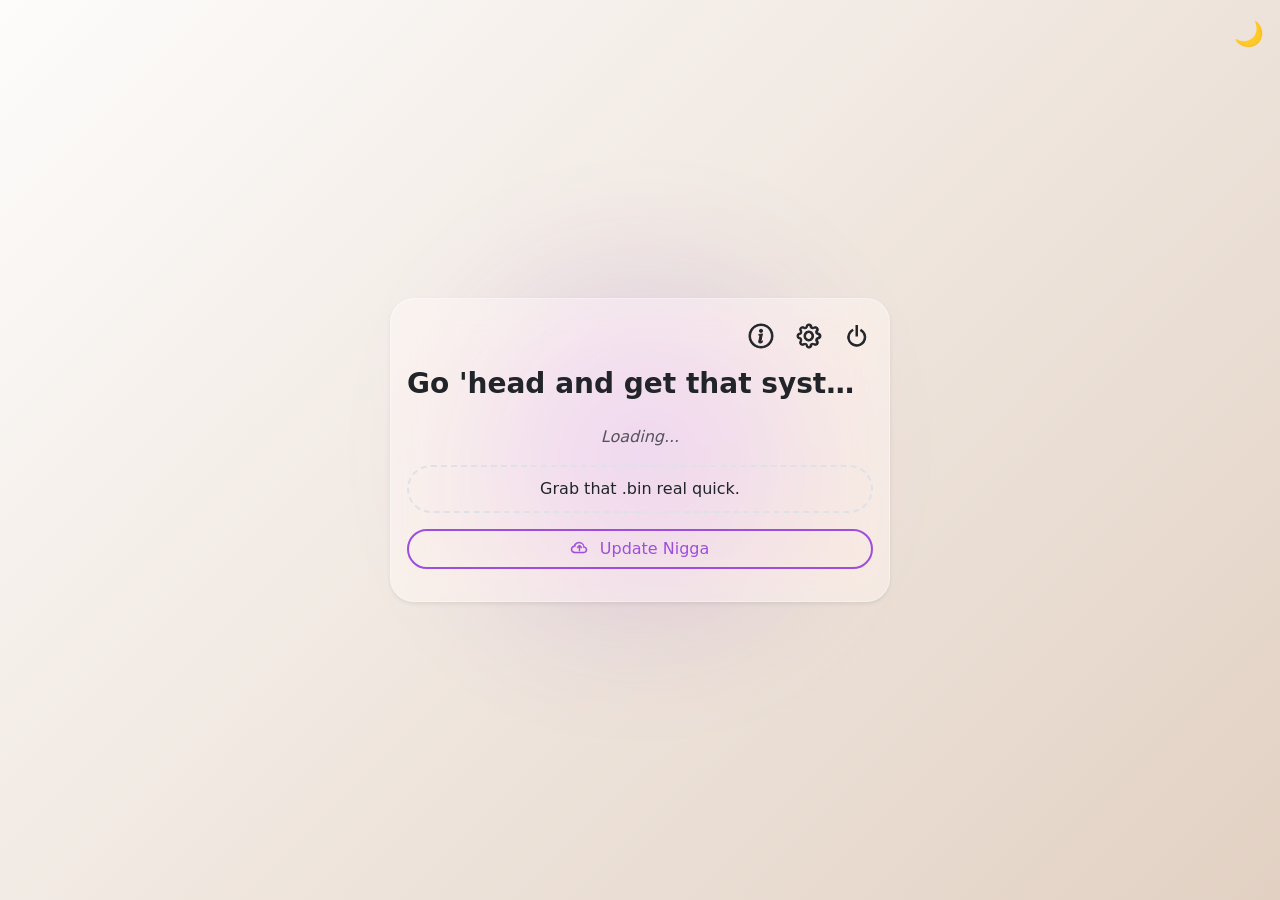
==== data/index.html @ 41fe7b66 "feat: add settings panel, AP toggle and factory reset to the UI Password fields render as placeholde" ====
<!DOCTYPE html>
<html lang="en" data-bs-theme="light">
  <head>
    <meta charset="UTF-8" />
    <meta name="viewport" content="width=device-width, initial-scale=1.0" />
    <title>Nigga Firmware Updater</title>
    <link href="https://cdn.jsdelivr.net/npm/bootstrap@5.3.8/dist/css/bootstrap.min.css" rel="stylesheet" integrity="sha384-sRIl4kxILFvY47J16cr9ZwB07vP4J8+LH7qKQnuqkuIAvNWLzeN8tE5YBujZqJLB" crossorigin="anonymous">
    <link rel="stylesheet" href="https://cdn.jsdelivr.net/npm/bootstrap-icons@1.11.3/font/bootstrap-icons.min.css">
    <link rel="stylesheet" href="styles.css" />
  </head>
  <body class="d-flex align-items-center justify-content-center min-vh-100">
    <!-- Background Decoration -->
    <div class="bg-blob"></div>

    <!-- Theme Toggle -->
    <div class="theme-toggle position-fixed top-0 end-0 p-3" id="theme-toggle" onclick="toggleTheme()">🌙</div>

    <div class="container">
        <div class="card shadow-sm updater-card">
            <div class="card-body text-center">
                
                <!-- Top Buttons (Reboot & Info) -->
                <div class="d-flex justify-content-end gap-3 mb-2">
                    <button class="btn btn-icon-only" id="btn-info" onclick="fetchESPInfo()" data-bs-toggle="tooltip" data-bs-placement="top" data-bs-title="Fetch Nigga's Info">
                        <i class="bi bi-info-circle"></i>
                    </button>
                    <button class="btn btn-icon-only" id="btn-settings" onclick="fetchConfig()"
                            data-bs-toggle="tooltip" data-bs-placement="top" data-bs-title="Settings">
                        <i class="bi bi-gear"></i>
                    </button>
                    <button id="reboot-btn" class="btn btn-icon-only" onclick="rebootDevice()" data-bs-toggle="tooltip" data-bs-placement="top" data-bs-title="Reboot Nigga">
                        <i class="bi bi-power"></i>
                    </button>
                </div>

                <h2 class="card-title mb-4 fw-bold">Go 'head and get that system right</h2>

                <div id="version-status" class="text-muted fst-italic mb-3">Loading...</div>

                <div class="file-upload mb-3">
                    <label for="file-input" class="custom-file-upload" id="file-label">
                        Grab that .bin real quick.
                    </label>
                    <input
                        id="file-input"
                        type="file"
                        accept=".bin"
                        onchange="updateFileName()"
                    />
                </div>

                <div class="d-grid gap-2">
                    <button id="upload-btn" class="btn btn-update-custom rounded-pill" sty onclick="uploadFirmware()">
                        <i class="bi bi-cloud-arrow-up me-2"></i> <span id="upload_btn_text">Update Nigga</span>
                    </button>
                </div>

                <div id="progress-container" class="progress mt-3 rounded-pill" style="display: none; height: 25px;">
                    <div id="progress-bar" class="progress-bar bg-success" role="progressbar" style="width: 0%;" aria-valuenow="0" aria-valuemin="0" aria-valuemax="100">0%</div>
                </div>
                <div id="status" class="mt-3 text-muted"></div>

                <!-- Info Container (Hidden by default) -->
                <div id="info-container" class="mt-4" style="display: none;">
                    <hr>
                    <div class="d-flex justify-content-between align-items-center mb-2">
                        <h5 class="mb-0">System Info</h5>
                        <button class="btn btn-icon-only" onclick="hideESPInfo()" data-bs-toggle="tooltip" data-bs-placement="top" data-bs-title="Hide Info">
                            <i class="bi bi-eye-slash"></i>
                        </button>
                    </div>
                    <div class="table-responsive mt-3">
                        <table id="esp-info-table" class="table table-striped table-bordered table-hover text-start"></table>
                    </div>
                </div>

                <!-- Settings Container (Hidden by default) -->
                <div id="settings-container" class="mt-4" style="display:none;">
                  <hr>
                  <div class="d-flex justify-content-between align-items-center mb-3">
                    <h5 class="mb-0">Settings</h5>
                    <button class="btn btn-icon-only" onclick="hideSettings()"><i class="bi bi-x-lg"></i></button>
                  </div>
                  <div id="cred-warning" class="alert alert-warning py-2" style="display:none;">
                    Still using the default <code>admin</code>/<code>admin</code> login. Change it below.
                  </div>
                  <form id="settings-form" class="text-start" onsubmit="saveConfig(event)">
                    <label class="form-label">WiFi SSID</label>
                    <input class="form-control mb-2" id="cfg-wifi-ssid" required>
                    <label class="form-label">WiFi Password <small class="text-muted">(blank = unchanged)</small></label>
                    <input class="form-control mb-2" id="cfg-wifi-psk" type="password" placeholder="">
                    <label class="form-label">MQTT Host</label>
                    <input class="form-control mb-2" id="cfg-mqtt-host">
                    <label class="form-label">MQTT Port</label>
                    <input class="form-control mb-2" id="cfg-mqtt-port" type="number" min="1" max="65535">
                    <label class="form-label">MQTT User</label>
                    <input class="form-control mb-2" id="cfg-mqtt-user">
                    <label class="form-label">MQTT Password <small class="text-muted">(blank = unchanged)</small></label>
                    <input class="form-control mb-2" id="cfg-mqtt-pass" type="password">
                    <label class="form-label">Device ID</label>
                    <input class="form-control mb-2" id="cfg-device-id">
                    <label class="form-label">mDNS Hostname</label>
                    <input class="form-control mb-2" id="cfg-mdns-host">
                    <label class="form-label">Updater Username</label>
                    <input class="form-control mb-2" id="cfg-upd-user">
                    <label class="form-label">Updater Password <small class="text-muted">(blank = unchanged)</small></label>
                    <input class="form-control mb-3" id="cfg-upd-pass" type="password">

                    <div class="form-check form-switch mb-3">
                      <input class="form-check-input" type="checkbox" id="cfg-ap-forced" onchange="toggleApMode(this.checked)">
                      <label class="form-check-label" for="cfg-ap-forced">Force AP mode</label>
                    </div>

                    <div class="d-grid gap-2">
                      <button type="submit" class="btn btn-update-custom rounded-pill">Save &amp; Reboot</button>
                      <button type="button" class="btn btn-outline-danger rounded-pill" onclick="factoryReset()">Factory Reset</button>
                    </div>
                  </form>
                </div>
            </div>
        </div>
    </div>

    <script src="https://cdn.jsdelivr.net/npm/bootstrap@5.3.8/dist/js/bootstrap.bundle.min.js" integrity="sha384-FKyoEForCGlyvwx9Hj09JcYn3nv7wiPVlz7YYwJrWVcXK/BmnVDxM+D2scQbITxI" crossorigin="anonymous"></script>
    <script src="index.js"></script>
  </body>
</html>
---- data/styles.css ----
/* Custom styles not covered by Bootstrap */
:root {
    --btn-custom-color: #9d4edd; /* Light mode color */
    --upload-area-hover: var(--bs-primary); /* Default light mode hover */
    --btn-icon-color: #212529; /* Light mode icon color */
    --btn-icon-hover: #000;
    --glass-bg: rgba(255, 255, 255, 0.4);
    --glass-border: rgba(255, 255, 255, 0.3);
}

[data-bs-theme="dark"] {
    --btn-custom-color: #c77dff; /* Dark mode color */
    --upload-area-hover: #abc4ff; /* Dark mode hover color */
    --btn-icon-color: #f8f9fa; /* Dark mode icon color */
    --btn-icon-hover: #fff;
    --glass-bg: rgba(30, 30, 30, 0.4);
    --glass-border: rgba(255, 255, 255, 0.1);
}

body {
    background: linear-gradient(135deg, #fdfcfb 0%, #e2d1c3 100%);
    background-attachment: fixed;
}

[data-bs-theme="dark"] body {
    background: linear-gradient(135deg, #0f0c29 0%, #302b63 50%, #24243e 100%);
}

.theme-toggle {
    cursor: pointer;
    z-index: 1050; /* Ensure it's above other content */
    user-select: none;
    font-size: 1.5em;
}

.updater-card {
    max-width: 500px;
    margin: 0 auto; /* Center it */
    background: var(--glass-bg) !important;
    backdrop-filter: blur(20px) saturate(180%);
    -webkit-backdrop-filter: blur(20px) saturate(180%);
    border: 1px solid var(--glass-border) !important;
    border-radius: 1.5rem !important;
}

.card-title {
    font-size: 1.75rem; /* Fixed font size */
    white-space: nowrap;
    overflow: hidden;
    text-overflow: ellipsis;
}

/* Old style file upload */
.file-upload {
    position: relative;
    display: inline-block;
    width: 100%;
    margin-bottom: 1rem;
}

input[type="file"] {
    display: none;
}

.custom-file-upload {
    border: 2px dashed var(--bs-border-color);
    display: inline-block;
    padding: 10px 25px;
    cursor: pointer;
    width: 100%;
    box-sizing: border-box;
    border-radius: 50rem;
    color: var(--bs-body-color);
    transition: all 0.3s;
}

.custom-file-upload:hover {
    border-color: var(--upload-area-hover);
    color: var(--upload-area-hover);
}

/* Increase icon thickness */
.bi::before {
    -webkit-text-stroke: 0.5px currentColor;
}

.progress-bar {
    height: 100%;
    font-size: 1.1rem;
    font-weight: bold;
}

#esp-info-table td, #esp-info-table th {
    padding-left: 1.5rem;
    padding-right: 1.5rem;
}

.btn-update-custom {
    color: var(--btn-custom-color);
    border-color: var(--btn-custom-color);
    border: 2px solid;
}

.btn-update-custom:hover {
    background-color: var(--btn-custom-color);
    border-color: var(--btn-custom-color);
    color: #fff; /* White text on hover for better contrast */
}

.btn-icon-only {
    background: transparent !important;
    border: none !important;
    color: var(--btn-icon-color) !important;
    font-size: 1.5rem;
    padding: 0.25rem;
    transition: transform 0.2s, color 0.2s;
}

.btn-icon-only:hover {
    color: var(--btn-icon-hover) !important;
    transform: scale(1.1);
}

.btn-icon-only .bi::before {
    -webkit-text-stroke: 1px currentColor; /* Extra thickness for these icons */
}

/* Background blob for better glass effect */
.bg-blob {
    position: fixed;
    width: 300px;
    height: 300px;
    background: #7b2cbf;
    filter: blur(80px);
    border-radius: 50%;
    z-index: -1;
    opacity: 0.2;
    animation: move 20s infinite alternate;
}

@keyframes move {
    from { transform: translate(-10%, -10%); }
    to { transform: translate(110%, 110%); }
}
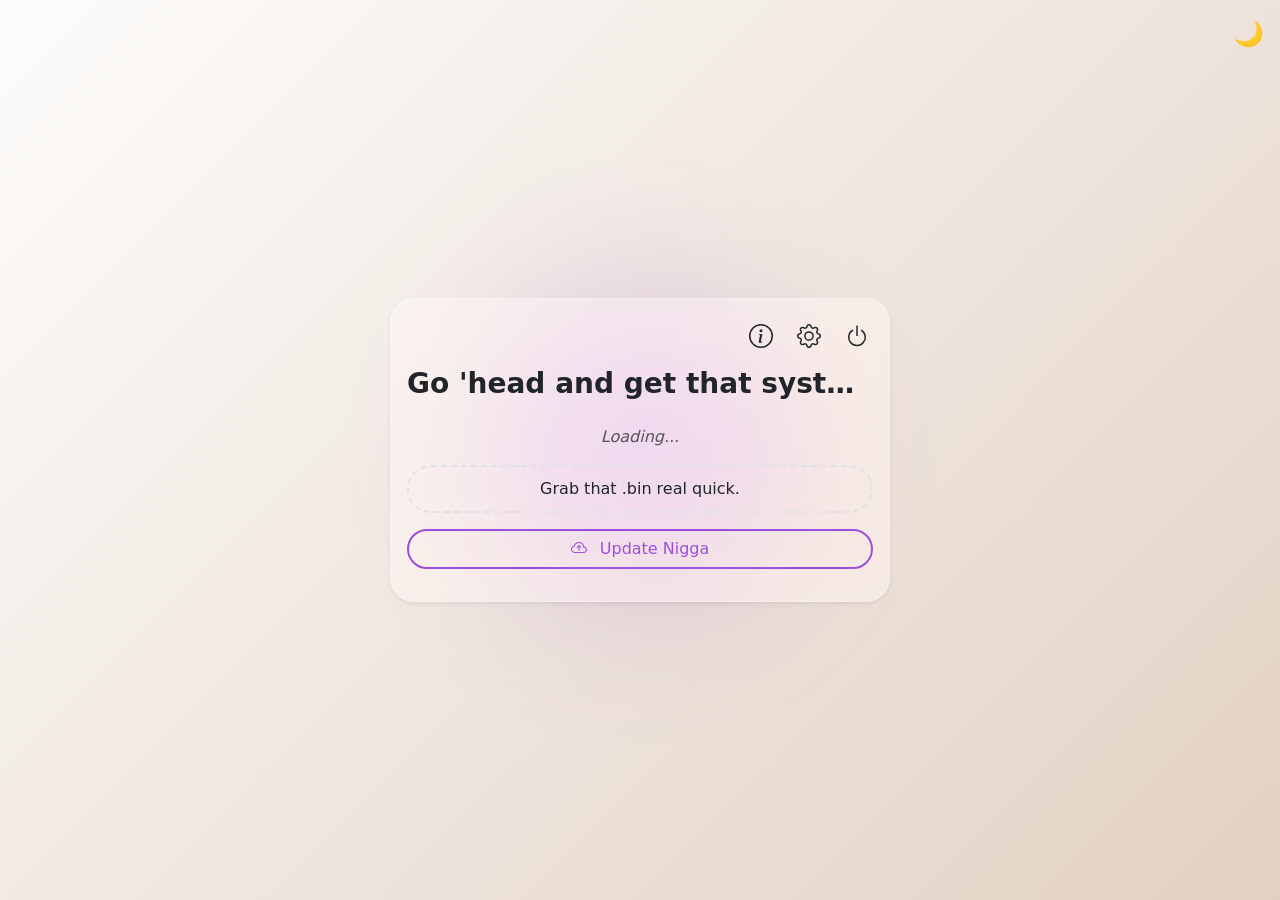
==== commit b56191ff: "fix: make the web UI usable without internet access The UI loaded Bootstrap CSS, the Bootstrap Icons" ====
--- a/data/index.html
+++ b/data/index.html
@@ -5,7 +5,6 @@
     <meta name="viewport" content="width=device-width, initial-scale=1.0" />
     <title>Nigga Firmware Updater</title>
     <link href="https://cdn.jsdelivr.net/npm/bootstrap@5.3.8/dist/css/bootstrap.min.css" rel="stylesheet" integrity="sha384-sRIl4kxILFvY47J16cr9ZwB07vP4J8+LH7qKQnuqkuIAvNWLzeN8tE5YBujZqJLB" crossorigin="anonymous">
-    <link rel="stylesheet" href="https://cdn.jsdelivr.net/npm/bootstrap-icons@1.11.3/font/bootstrap-icons.min.css">
     <link rel="stylesheet" href="styles.css" />
   </head>
   <body class="d-flex align-items-center justify-content-center min-vh-100">
@@ -22,14 +21,14 @@
                 <!-- Top Buttons (Reboot & Info) -->
                 <div class="d-flex justify-content-end gap-3 mb-2">
                     <button class="btn btn-icon-only" id="btn-info" onclick="fetchESPInfo()" data-bs-toggle="tooltip" data-bs-placement="top" data-bs-title="Fetch Nigga's Info">
-                        <i class="bi bi-info-circle"></i>
+                        <svg class="ico" viewBox="0 0 16 16" fill="currentColor" aria-hidden="true"><path d="M8 15A7 7 0 1 1 8 1a7 7 0 0 1 0 14zm0 1A8 8 0 1 0 8 0a8 8 0 0 0 0 16z"/><path d="m8.93 6.588-2.29.287-.082.38.45.083c.294.07.352.176.288.469l-.738 3.468c-.194.897.105 1.319.808 1.319.545 0 1.178-.252 1.465-.598l.088-.416c-.2.176-.492.246-.686.246-.275 0-.375-.193-.304-.533L8.93 6.588zM9 4.5a1 1 0 1 1-2 0 1 1 0 0 1 2 0z"/></svg>
                     </button>
                     <button class="btn btn-icon-only" id="btn-settings" onclick="fetchConfig()"
                             data-bs-toggle="tooltip" data-bs-placement="top" data-bs-title="Settings">
-                        <i class="bi bi-gear"></i>
+                        <svg class="ico" viewBox="0 0 16 16" fill="currentColor" aria-hidden="true"><path d="M8 4.754a3.246 3.246 0 1 0 0 6.492 3.246 3.246 0 0 0 0-6.492zM5.754 8a2.246 2.246 0 1 1 4.492 0 2.246 2.246 0 0 1-4.492 0z"/><path d="M9.796 1.343c-.527-1.79-3.065-1.79-3.592 0l-.094.319a.873.873 0 0 1-1.255.52l-.292-.16c-1.64-.892-3.433.902-2.54 2.541l.159.292a.873.873 0 0 1-.52 1.255l-.319.094c-1.79.527-1.79 3.065 0 3.592l.319.094a.873.873 0 0 1 .52 1.255l-.16.292c-.892 1.64.901 3.434 2.541 2.54l.292-.159a.873.873 0 0 1 1.255.52l.094.319c.527 1.79 3.065 1.79 3.592 0l.094-.319a.873.873 0 0 1 1.255-.52l.292.16c1.64.893 3.434-.902 2.54-2.541l-.159-.292a.873.873 0 0 1 .52-1.255l.319-.094c1.79-.527 1.79-3.065 0-3.592l-.319-.094a.873.873 0 0 1-.52-1.255l.16-.292c.893-1.64-.902-3.433-2.541-2.54l-.292.159a.873.873 0 0 1-1.255-.52l-.094-.319zm-2.633.283c.246-.835 1.428-.835 1.674 0l.094.319a1.873 1.873 0 0 0 2.693 1.115l.291-.16c.764-.415 1.6.42 1.184 1.185l-.159.292a1.873 1.873 0 0 0 1.116 2.692l.318.094c.835.246.835 1.428 0 1.674l-.319.094a1.873 1.873 0 0 0-1.115 2.693l.16.291c.415.764-.42 1.6-1.185 1.184l-.291-.159a1.873 1.873 0 0 0-2.693 1.116l-.094.318c-.246.835-1.428.835-1.674 0l-.094-.319a1.873 1.873 0 0 0-2.692-1.115l-.292.16c-.764.415-1.6-.42-1.184-1.185l.159-.291A1.873 1.873 0 0 0 1.945 8.93l-.319-.094c-.835-.246-.835-1.428 0-1.674l.319-.094A1.873 1.873 0 0 0 3.06 4.376l-.16-.292c-.415-.764.42-1.6 1.185-1.184l.292.159a1.873 1.873 0 0 0 2.692-1.115l.094-.318z"/></svg>
                     </button>
                     <button id="reboot-btn" class="btn btn-icon-only" onclick="rebootDevice()" data-bs-toggle="tooltip" data-bs-placement="top" data-bs-title="Reboot Nigga">
-                        <i class="bi bi-power"></i>
+                        <svg class="ico" viewBox="0 0 16 16" fill="currentColor" aria-hidden="true"><path d="M7.5 1v7h1V1h-1z"/><path d="M3 8.812a4.999 4.999 0 0 1 2.578-4.375l-.485-.874A6 6 0 1 0 11 3.616l-.501.865A5 5 0 1 1 3 8.812z"/></svg>
                     </button>
                 </div>
 
@@ -51,7 +50,7 @@
 
                 <div class="d-grid gap-2">
                     <button id="upload-btn" class="btn btn-update-custom rounded-pill" sty onclick="uploadFirmware()">
-                        <i class="bi bi-cloud-arrow-up me-2"></i> <span id="upload_btn_text">Update Nigga</span>
+                        <svg class="ico me-2" viewBox="0 0 16 16" fill="currentColor" aria-hidden="true"><path d="M7.646 5.146a.5.5 0 0 1 .708 0l2 2a.5.5 0 0 1-.708.708L8.5 6.707V10.5a.5.5 0 0 1-1 0V6.707L6.354 7.854a.5.5 0 1 1-.708-.708l2-2z"/><path d="M4.406 3.342A5.53 5.53 0 0 1 8 2c2.69 0 4.923 2 5.166 4.579C14.758 6.804 16 8.137 16 9.773 16 11.569 14.502 13 12.687 13H3.781C1.708 13 0 11.366 0 9.318c0-1.763 1.266-3.223 2.942-3.593.143-.863.698-1.723 1.464-2.383zm.653.757c-.757.653-1.153 1.44-1.153 2.056v.448l-.445.049C2.064 6.805 1 7.952 1 9.318 1 10.785 2.23 12 3.781 12h8.906C13.98 12 15 10.988 15 9.773c0-1.216-1.02-2.228-2.313-2.228h-.5v-.5C12.188 4.825 10.328 3 8 3a4.53 4.53 0 0 0-2.941 1.099z"/></svg> <span id="upload_btn_text">Update Nigga</span>
                     </button>
                 </div>
 
@@ -66,7 +65,7 @@
                     <div class="d-flex justify-content-between align-items-center mb-2">
                         <h5 class="mb-0">System Info</h5>
                         <button class="btn btn-icon-only" onclick="hideESPInfo()" data-bs-toggle="tooltip" data-bs-placement="top" data-bs-title="Hide Info">
-                            <i class="bi bi-eye-slash"></i>
+                            <svg class="ico" viewBox="0 0 16 16" fill="currentColor" aria-hidden="true"><path d="M13.359 11.238C15.06 9.72 16 8 16 8s-3-5.5-8-5.5a7.028 7.028 0 0 0-2.79.588l.77.771A5.944 5.944 0 0 1 8 3.5c2.12 0 3.879 1.168 5.168 2.457A13.134 13.134 0 0 1 14.828 8c-.058.087-.122.183-.195.288-.335.48-.83 1.12-1.465 1.755-.165.165-.337.328-.517.486l.708.709z"/><path d="M11.297 9.176a3.5 3.5 0 0 0-4.474-4.474l.823.823a2.5 2.5 0 0 1 2.829 2.829l.822.822zm-2.943 1.299.822.822a3.5 3.5 0 0 1-4.474-4.474l.823.823a2.5 2.5 0 0 0 2.829 2.829z"/><path d="M3.35 5.47c-.18.16-.353.322-.518.487A13.134 13.134 0 0 0 1.172 8l.195.288c.335.48.83 1.12 1.465 1.755C4.121 11.332 5.881 12.5 8 12.5c.716 0 1.39-.133 2.02-.36l.77.772A7.029 7.029 0 0 1 8 13.5C3 13.5 0 8 0 8s.939-1.721 2.641-3.238l.708.709zm10.296 8.884-12-12 .708-.708 12 12-.708.708z"/></svg>
                         </button>
                     </div>
                     <div class="table-responsive mt-3">
@@ -79,7 +78,7 @@
                   <hr>
                   <div class="d-flex justify-content-between align-items-center mb-3">
                     <h5 class="mb-0">Settings</h5>
-                    <button class="btn btn-icon-only" onclick="hideSettings()"><i class="bi bi-x-lg"></i></button>
+                    <button class="btn btn-icon-only" onclick="hideSettings()"><svg class="ico" viewBox="0 0 16 16" fill="currentColor" aria-hidden="true"><path d="M2.146 2.854a.5.5 0 1 1 .708-.708L8 7.293l5.146-5.147a.5.5 0 0 1 .708.708L8.707 8l5.147 5.146a.5.5 0 0 1-.708.708L8 8.707l-5.146 5.147a.5.5 0 0 1-.708-.708L7.293 8 2.146 2.854z"/></svg></button>
                   </div>
                   <div id="cred-warning" class="alert alert-warning py-2" style="display:none;">
                     Still using the default <code>admin</code>/<code>admin</code> login. Change it below.
--- a/data/styles.css
+++ b/data/styles.css
@@ -142,3 +142,82 @@
     from { transform: translate(-10%, -10%); }
     to { transform: translate(110%, 110%); }
 }
+
+/* ---------------------------------------------------------------
+   Inline SVG icons. Replaces the bootstrap-icons webfont, which is
+   a CDN request and therefore always fails in AP mode — leaving the
+   icon-only buttons (settings, info, reboot) invisible at exactly
+   the moment the device must be configured.
+   --------------------------------------------------------------- */
+.ico {
+    width: 1em;
+    height: 1em;
+    vertical-align: -0.125em;
+    flex: none;
+}
+
+/* ---------------------------------------------------------------
+   Offline fallback. index.js adds .nobs to <html> when the Bootstrap
+   CDN stylesheet did not load, which is the normal case while joined
+   to the device's own setup AP. These rules only apply in that state,
+   so the online appearance is untouched.
+   --------------------------------------------------------------- */
+.nobs body {
+    font-family: system-ui, -apple-system, "Segoe UI", sans-serif;
+    background: #f4f4f9;
+    color: #212529;
+    margin: 0;
+    padding: 1rem;
+    display: block;
+}
+.nobs .container { max-width: 34rem; margin: 0 auto; }
+.nobs .card {
+    background: #fff;
+    border: 1px solid #dee2e6;
+    border-radius: 10px;
+    padding: 1.25rem;
+}
+.nobs h2 { font-size: 1.3rem; margin: 0 0 1rem; }
+.nobs h5 { font-size: 1.05rem; margin: 0; }
+.nobs label { display: block; margin-top: .6rem; font-size: .9rem; font-weight: 600; }
+.nobs input[type="text"],
+.nobs input[type="password"],
+.nobs input[type="number"],
+.nobs .form-control {
+    width: 100%;
+    padding: .45rem .6rem;
+    margin-top: .2rem;
+    border: 1px solid #ced4da;
+    border-radius: 6px;
+    box-sizing: border-box;
+    font-size: 1rem;
+}
+.nobs button, .nobs .custom-file-upload {
+    display: inline-block;
+    margin-top: .75rem;
+    padding: .5rem .9rem;
+    border: 1px solid #6c757d;
+    border-radius: 6px;
+    background: #fff;
+    color: #212529;
+    cursor: pointer;
+    font-size: 1rem;
+}
+/* Icon-only buttons carry no text, so give them a visible box offline. */
+.nobs .btn-icon-only { padding: .4rem .55rem; line-height: 1; }
+.nobs .btn-update-custom { background: #9d4edd; border-color: #9d4edd; color: #fff; width: 100%; }
+.nobs .btn-outline-danger { border-color: #dc3545; color: #dc3545; }
+.nobs .alert { padding: .6rem .8rem; border: 1px solid #ffc107; background: #fff3cd; border-radius: 6px; }
+.nobs table { width: 100%; border-collapse: collapse; }
+.nobs td { border: 1px solid #dee2e6; padding: .3rem .5rem; font-size: .85rem; }
+.nobs .d-flex { display: flex; }
+.nobs .justify-content-end { justify-content: flex-end; }
+.nobs .justify-content-between { justify-content: space-between; }
+.nobs .align-items-center { align-items: center; }
+.nobs .gap-3 { gap: .75rem; }
+.nobs .text-start { text-align: left; }
+.nobs .text-center { text-align: center; }
+.nobs .form-check { margin: .75rem 0; }
+.nobs .form-check-input { width: auto; margin-right: .4rem; }
+.nobs .bg-blob, .nobs .progress { display: none; }
+.nobs .theme-toggle { position: fixed; top: .5rem; right: .5rem; cursor: pointer; }
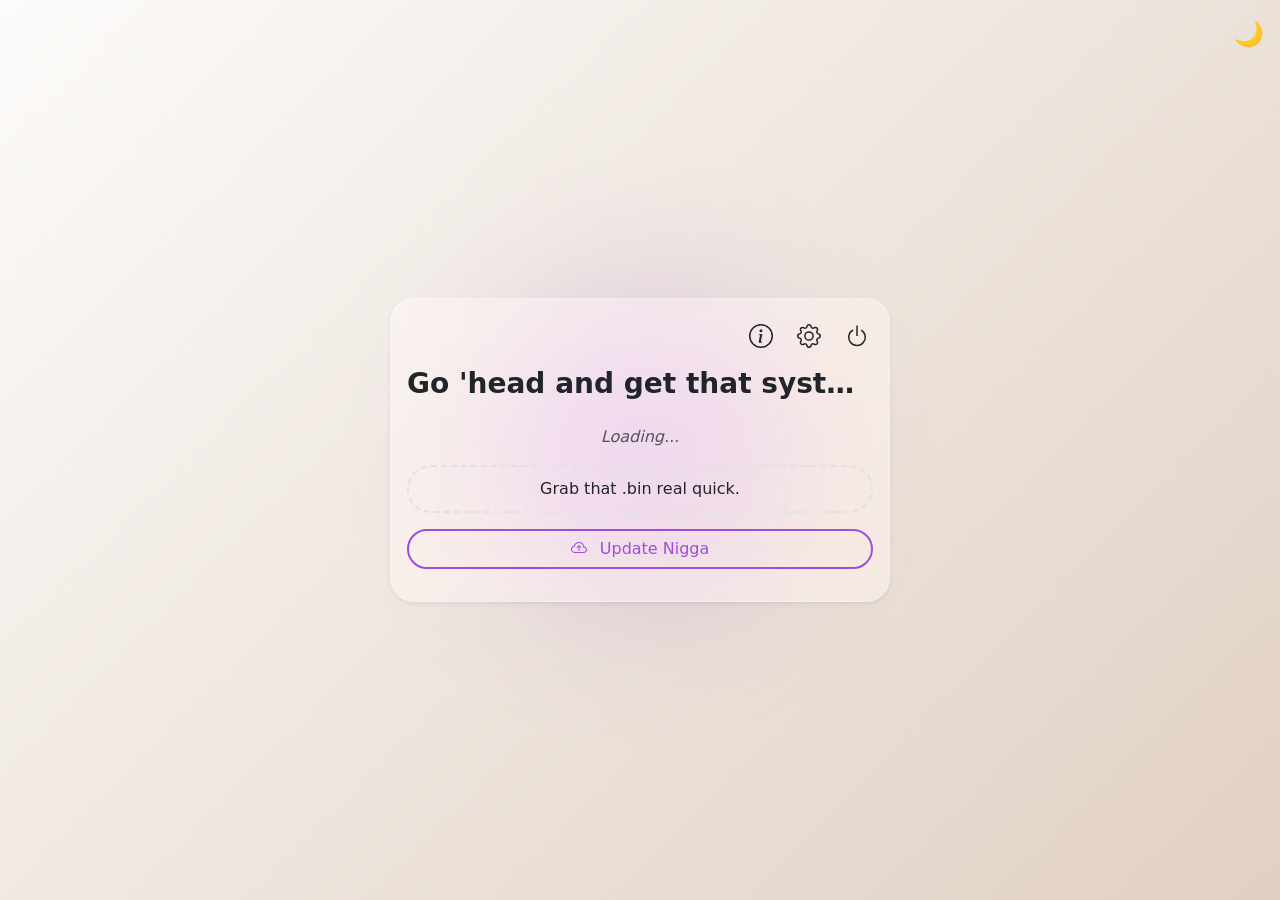
==== commit 782546b8: "fix: gradient banding, AP-mode styling, cross icon on info panel Banding: the dark rule set `backgro" ====
--- a/data/index.html
+++ b/data/index.html
@@ -20,10 +20,10 @@
                 
                 <!-- Top Buttons (Reboot & Info) -->
                 <div class="d-flex justify-content-end gap-3 mb-2">
-                    <button class="btn btn-icon-only" id="btn-info" onclick="fetchESPInfo()" data-bs-toggle="tooltip" data-bs-placement="top" data-bs-title="Fetch Nigga's Info">
+                    <button class="btn btn-icon-only" id="btn-info" onclick="toggleESPInfo()" data-bs-toggle="tooltip" data-bs-placement="top" data-bs-title="Fetch Nigga's Info">
                         <svg class="ico" viewBox="0 0 16 16" fill="currentColor" aria-hidden="true"><path d="M8 15A7 7 0 1 1 8 1a7 7 0 0 1 0 14zm0 1A8 8 0 1 0 8 0a8 8 0 0 0 0 16z"/><path d="m8.93 6.588-2.29.287-.082.38.45.083c.294.07.352.176.288.469l-.738 3.468c-.194.897.105 1.319.808 1.319.545 0 1.178-.252 1.465-.598l.088-.416c-.2.176-.492.246-.686.246-.275 0-.375-.193-.304-.533L8.93 6.588zM9 4.5a1 1 0 1 1-2 0 1 1 0 0 1 2 0z"/></svg>
                     </button>
-                    <button class="btn btn-icon-only" id="btn-settings" onclick="fetchConfig()"
+                    <button class="btn btn-icon-only" id="btn-settings" onclick="toggleSettings()"
                             data-bs-toggle="tooltip" data-bs-placement="top" data-bs-title="Settings">
                         <svg class="ico" viewBox="0 0 16 16" fill="currentColor" aria-hidden="true"><path d="M8 4.754a3.246 3.246 0 1 0 0 6.492 3.246 3.246 0 0 0 0-6.492zM5.754 8a2.246 2.246 0 1 1 4.492 0 2.246 2.246 0 0 1-4.492 0z"/><path d="M9.796 1.343c-.527-1.79-3.065-1.79-3.592 0l-.094.319a.873.873 0 0 1-1.255.52l-.292-.16c-1.64-.892-3.433.902-2.54 2.541l.159.292a.873.873 0 0 1-.52 1.255l-.319.094c-1.79.527-1.79 3.065 0 3.592l.319.094a.873.873 0 0 1 .52 1.255l-.16.292c-.892 1.64.901 3.434 2.541 2.54l.292-.159a.873.873 0 0 1 1.255.52l.094.319c.527 1.79 3.065 1.79 3.592 0l.094-.319a.873.873 0 0 1 1.255-.52l.292.16c1.64.893 3.434-.902 2.54-2.541l-.159-.292a.873.873 0 0 1 .52-1.255l.319-.094c1.79-.527 1.79-3.065 0-3.592l-.319-.094a.873.873 0 0 1-.52-1.255l.16-.292c.893-1.64-.902-3.433-2.541-2.54l-.292.159a.873.873 0 0 1-1.255-.52l-.094-.319zm-2.633.283c.246-.835 1.428-.835 1.674 0l.094.319a1.873 1.873 0 0 0 2.693 1.115l.291-.16c.764-.415 1.6.42 1.184 1.185l-.159.292a1.873 1.873 0 0 0 1.116 2.692l.318.094c.835.246.835 1.428 0 1.674l-.319.094a1.873 1.873 0 0 0-1.115 2.693l.16.291c.415.764-.42 1.6-1.185 1.184l-.291-.159a1.873 1.873 0 0 0-2.693 1.116l-.094.318c-.246.835-1.428.835-1.674 0l-.094-.319a1.873 1.873 0 0 0-2.692-1.115l-.292.16c-.764.415-1.6-.42-1.184-1.185l.159-.291A1.873 1.873 0 0 0 1.945 8.93l-.319-.094c-.835-.246-.835-1.428 0-1.674l.319-.094A1.873 1.873 0 0 0 3.06 4.376l-.16-.292c-.415-.764.42-1.6 1.185-1.184l.292.159a1.873 1.873 0 0 0 2.692-1.115l.094-.318z"/></svg>
                     </button>
@@ -64,9 +64,12 @@
                     <hr>
                     <div class="d-flex justify-content-between align-items-center mb-2">
                         <h5 class="mb-0">System Info</h5>
-                        <button class="btn btn-icon-only" onclick="hideESPInfo()" data-bs-toggle="tooltip" data-bs-placement="top" data-bs-title="Hide Info">
-                            <svg class="ico" viewBox="0 0 16 16" fill="currentColor" aria-hidden="true"><path d="M13.359 11.238C15.06 9.72 16 8 16 8s-3-5.5-8-5.5a7.028 7.028 0 0 0-2.79.588l.77.771A5.944 5.944 0 0 1 8 3.5c2.12 0 3.879 1.168 5.168 2.457A13.134 13.134 0 0 1 14.828 8c-.058.087-.122.183-.195.288-.335.48-.83 1.12-1.465 1.755-.165.165-.337.328-.517.486l.708.709z"/><path d="M11.297 9.176a3.5 3.5 0 0 0-4.474-4.474l.823.823a2.5 2.5 0 0 1 2.829 2.829l.822.822zm-2.943 1.299.822.822a3.5 3.5 0 0 1-4.474-4.474l.823.823a2.5 2.5 0 0 0 2.829 2.829z"/><path d="M3.35 5.47c-.18.16-.353.322-.518.487A13.134 13.134 0 0 0 1.172 8l.195.288c.335.48.83 1.12 1.465 1.755C4.121 11.332 5.881 12.5 8 12.5c.716 0 1.39-.133 2.02-.36l.77.772A7.029 7.029 0 0 1 8 13.5C3 13.5 0 8 0 8s.939-1.721 2.641-3.238l.708.709zm10.296 8.884-12-12 .708-.708 12 12-.708.708z"/></svg>
+                        <div class="d-flex gap-3 align-items-center">
+                        <button class="btn btn-icon-only" onclick="fetchESPInfo()" data-bs-toggle="tooltip" data-bs-placement="top" data-bs-title="Refresh values"><svg class="ico" viewBox="0 0 16 16" fill="currentColor" aria-hidden="true"><path fill-rule="evenodd" d="M8 3a5 5 0 1 0 4.546 2.914.5.5 0 0 1 .908-.417A6 6 0 1 1 8 2v1z"/><path d="M8 4.466V.534a.25.25 0 0 1 .41-.192l2.36 1.966c.12.1.12.284 0 .384L8.41 4.658A.25.25 0 0 1 8 4.466z"/></svg></button>
+                            <button class="btn btn-icon-only" onclick="hideESPInfo()" data-bs-toggle="tooltip" data-bs-placement="top" data-bs-title="Close">
+                            <svg class="ico" viewBox="0 0 16 16" fill="currentColor" aria-hidden="true"><path d="M2.146 2.854a.5.5 0 1 1 .708-.708L8 7.293l5.146-5.147a.5.5 0 0 1 .708.708L8.707 8l5.147 5.146a.5.5 0 0 1-.708.708L8 8.707l-5.146 5.147a.5.5 0 0 1-.708-.708L7.293 8 2.146 2.854z"/></svg>
                         </button>
+                        </div>
                     </div>
                     <div class="table-responsive mt-3">
                         <table id="esp-info-table" class="table table-striped table-bordered table-hover text-start"></table>
--- a/data/styles.css
+++ b/data/styles.css
@@ -24,6 +24,11 @@
 
 [data-bs-theme="dark"] body {
     background: linear-gradient(135deg, #0f0c29 0%, #302b63 50%, #24243e 100%);
+    /* The `background` shorthand above resets background-attachment to its
+       initial `scroll`, undoing the `fixed` set on the base body rule. Without
+       this the dark gradient scrolled with the content while the light one
+       stayed put, so the seam moved as panels opened. */
+    background-attachment: fixed;
 }
 
 .theme-toggle {
@@ -221,3 +226,159 @@
 .nobs .form-check-input { width: auto; margin-right: .4rem; }
 .nobs .bg-blob, .nobs .progress { display: none; }
 .nobs .theme-toggle { position: fixed; top: .5rem; right: .5rem; cursor: pointer; }
+
+/* ---------------------------------------------------------------
+   Offline dark mode. The .nobs fallback above is appended after
+   `[data-bs-theme="dark"] body` and matches at equal specificity,
+   so without these rules it silently overrode the dark gradient and
+   left the page white. Both attributes land on <html>, so
+   `.nobs[data-bs-theme="dark"]` outranks the plain `.nobs` rules.
+   --------------------------------------------------------------- */
+.nobs[data-bs-theme="dark"] body {
+    background: linear-gradient(135deg, #0f0c29 0%, #302b63 50%, #24243e 100%);
+    background-attachment: fixed;
+    color: #e9ecef;
+}
+.nobs[data-bs-theme="dark"] .card {
+    background: #1b1b23;
+    border-color: #343a40;
+    color: #e9ecef;
+}
+.nobs[data-bs-theme="dark"] input[type="text"],
+.nobs[data-bs-theme="dark"] input[type="password"],
+.nobs[data-bs-theme="dark"] input[type="number"],
+.nobs[data-bs-theme="dark"] .form-control {
+    background: #24242e;
+    border-color: #43434f;
+    color: #e9ecef;
+}
+.nobs[data-bs-theme="dark"] input::placeholder { color: #8b8b96; }
+.nobs[data-bs-theme="dark"] button,
+.nobs[data-bs-theme="dark"] .custom-file-upload {
+    background: #24242e;
+    border-color: #43434f;
+    color: #e9ecef;
+}
+.nobs[data-bs-theme="dark"] .btn-update-custom {
+    background: #c77dff;
+    border-color: #c77dff;
+    color: #16161d;
+}
+.nobs[data-bs-theme="dark"] .btn-outline-danger {
+    background: transparent;
+    border-color: #ff6b6b;
+    color: #ff6b6b;
+}
+.nobs[data-bs-theme="dark"] .alert {
+    background: #3d3213;
+    border-color: #6b5a1f;
+    color: #ffe08a;
+}
+.nobs[data-bs-theme="dark"] td { border-color: #343a40; }
+.nobs[data-bs-theme="dark"] .text-muted { color: #9aa0a6 !important; }
+.nobs[data-bs-theme="dark"] hr { border-color: #343a40; }
+
+/* ---------------------------------------------------------------
+   Gradient dithering. A large, low-contrast linear-gradient quantises
+   to visible diagonal bands at 8-bit colour depth — most noticeable on
+   the dark theme. A faint fixed noise layer breaks up the steps. It is
+   pointer-events:none and sits behind content, so it changes nothing
+   but the rendering of the gradient itself.
+   --------------------------------------------------------------- */
+body::after {
+    content: "";
+    position: fixed;
+    inset: 0;
+    z-index: -1;
+    pointer-events: none;
+    opacity: 0.035;
+    background-image: url("data:image/svg+xml,%3Csvg xmlns='http://www.w3.org/2000/svg' width='120' height='120'%3E%3Cfilter id='n'%3E%3CfeTurbulence type='fractalNoise' baseFrequency='0.8' numOctaves='3' stitchTiles='stitch'/%3E%3C/filter%3E%3Crect width='120' height='120' filter='url(%23n)'/%3E%3C/svg%3E");
+}
+[data-bs-theme="dark"] body::after { opacity: 0.055; }
+
+/* ---------------------------------------------------------------
+   AP-mode polish. The rules above make the page *usable* without the
+   Bootstrap CDN; these make it look like the real thing. Bootstrap
+   supplies the spacing utilities, pill radii and card chrome the
+   markup asks for, so without it the layout collapses to flat blocks.
+   Mirrors .updater-card / .custom-file-upload / .btn-update-custom.
+   --------------------------------------------------------------- */
+
+/* Card chrome, matching .updater-card */
+.nobs .card {
+    max-width: 500px;
+    margin: 2rem auto;
+    border-radius: 1.5rem;
+    padding: 1.75rem;
+    box-shadow: 0 8px 32px rgba(0, 0, 0, .12);
+}
+.nobs[data-bs-theme="dark"] .card { box-shadow: 0 8px 32px rgba(0, 0, 0, .45); }
+
+/* Pills, matching rounded-pill + .custom-file-upload's dashed drop area */
+.nobs .rounded-pill { border-radius: 50rem; }
+.nobs .custom-file-upload {
+    border: 2px dashed #adb5bd;
+    border-radius: 50rem;
+    padding: 10px 25px;
+    width: 100%;
+    text-align: center;
+    background: transparent;
+    transition: border-color .3s, color .3s;
+}
+.nobs .custom-file-upload:hover { border-color: #9d4edd; color: #9d4edd; }
+.nobs[data-bs-theme="dark"] .custom-file-upload { border-color: #43434f; background: transparent; }
+.nobs[data-bs-theme="dark"] .custom-file-upload:hover { border-color: #c77dff; color: #c77dff; }
+
+/* Outline update button, matching .btn-update-custom */
+.nobs .btn-update-custom {
+    background: transparent;
+    color: #9d4edd;
+    border: 2px solid #9d4edd;
+    border-radius: 50rem;
+    width: 100%;
+    padding: .55rem 1rem;
+}
+.nobs .btn-update-custom:hover { background: #9d4edd; color: #fff; }
+.nobs[data-bs-theme="dark"] .btn-update-custom {
+    background: transparent;
+    color: #c77dff;
+    border-color: #c77dff;
+}
+.nobs[data-bs-theme="dark"] .btn-update-custom:hover { background: #c77dff; color: #16161d; }
+
+.nobs .btn-outline-danger { background: transparent; border-radius: 50rem; padding: .55rem 1rem; width: 100%; }
+
+/* Icon buttons are chrome-less in the real UI */
+.nobs .btn-icon-only {
+    background: transparent;
+    border: none;
+    font-size: 1.35rem;
+    padding: .25rem;
+    margin: 0;
+    color: inherit;
+    transition: transform .2s;
+}
+.nobs .btn-icon-only:hover { transform: scale(1.1); }
+
+/* Spacing utilities the markup relies on */
+.nobs .mb-0 { margin-bottom: 0; }
+.nobs .mb-2 { margin-bottom: .5rem; }
+.nobs .mb-3 { margin-bottom: 1rem; }
+.nobs .mb-4 { margin-bottom: 1.5rem; }
+.nobs .mt-3 { margin-top: 1rem; }
+.nobs .mt-4 { margin-top: 1.5rem; }
+.nobs .py-2 { padding-top: .5rem; padding-bottom: .5rem; }
+.nobs .p-3  { padding: 1rem; }
+.nobs .me-2 { margin-right: .5rem; }
+.nobs .d-grid { display: grid; }
+.nobs .gap-2 { gap: .5rem; }
+.nobs .min-vh-100 { min-height: 100vh; }
+.nobs .fw-bold { font-weight: 700; }
+.nobs .fst-italic { font-style: italic; }
+.nobs .form-label { font-weight: 600; font-size: .9rem; margin-top: .6rem; }
+.nobs .form-check-label { font-weight: 400; display: inline; }
+.nobs .form-switch .form-check-input { margin-right: .5rem; }
+.nobs small { font-size: .8rem; opacity: .75; font-weight: 400; }
+.nobs hr { border: 0; border-top: 1px solid #dee2e6; margin: 1.25rem 0; }
+.nobs[data-bs-theme="dark"] hr { border-top-color: #343a40; }
+.nobs .table-responsive { overflow-x: auto; }
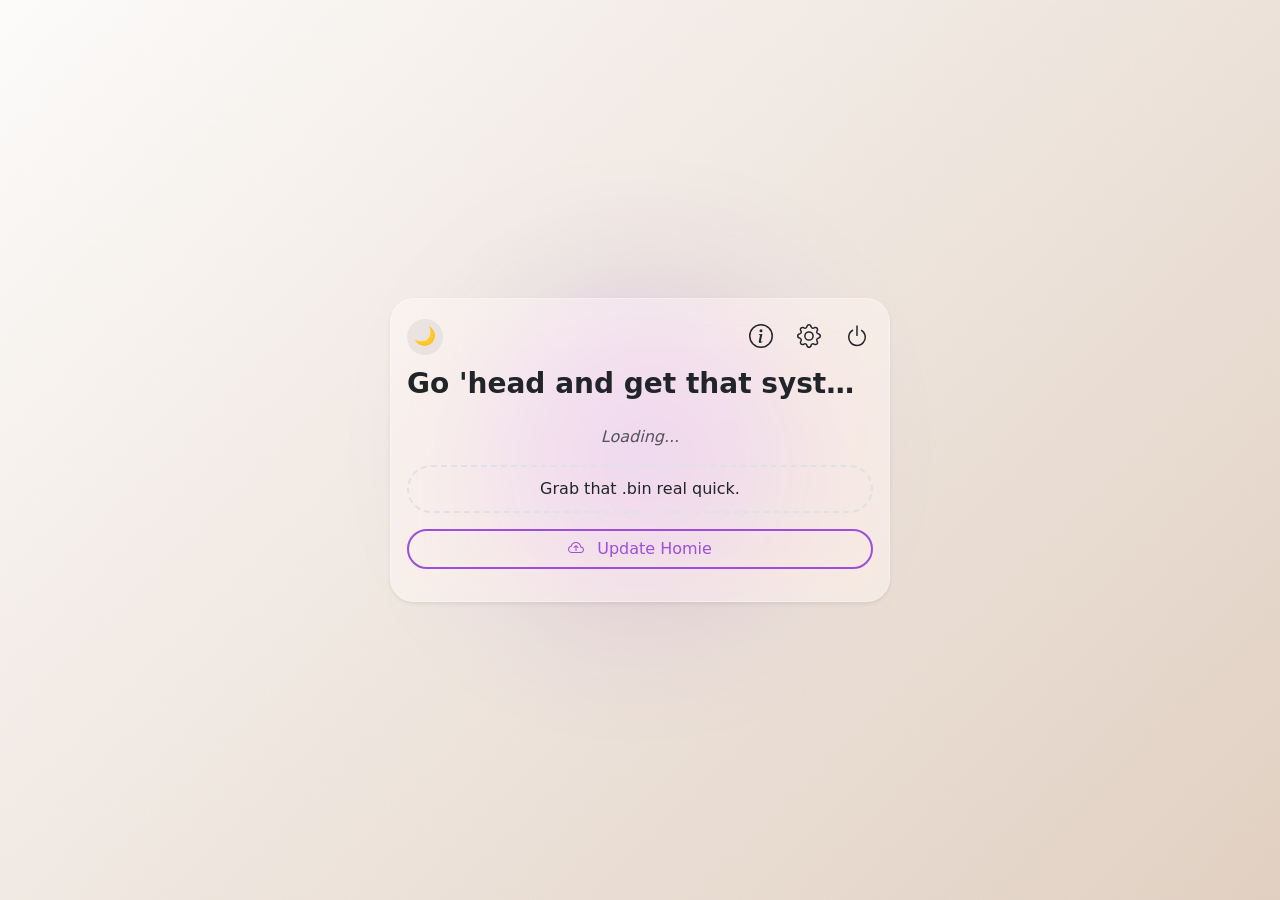
==== commit a8edf556: "feat: auto-refresh info, reword status messages, restyle theme toggle Info panel now polls /info onc" ====
--- a/data/index.html
+++ b/data/index.html
@@ -3,7 +3,7 @@
   <head>
     <meta charset="UTF-8" />
     <meta name="viewport" content="width=device-width, initial-scale=1.0" />
-    <title>Nigga Firmware Updater</title>
+    <title>Homie Firmware Updater</title>
     <link href="https://cdn.jsdelivr.net/npm/bootstrap@5.3.8/dist/css/bootstrap.min.css" rel="stylesheet" integrity="sha384-sRIl4kxILFvY47J16cr9ZwB07vP4J8+LH7qKQnuqkuIAvNWLzeN8tE5YBujZqJLB" crossorigin="anonymous">
     <link rel="stylesheet" href="styles.css" />
   </head>
@@ -11,25 +11,26 @@
     <!-- Background Decoration -->
     <div class="bg-blob"></div>
 
-    <!-- Theme Toggle -->
-    <div class="theme-toggle position-fixed top-0 end-0 p-3" id="theme-toggle" onclick="toggleTheme()">🌙</div>
-
     <div class="container">
         <div class="card shadow-sm updater-card">
             <div class="card-body text-center">
                 
-                <!-- Top Buttons (Reboot & Info) -->
-                <div class="d-flex justify-content-end gap-3 mb-2">
-                    <button class="btn btn-icon-only" id="btn-info" onclick="toggleESPInfo()" data-bs-toggle="tooltip" data-bs-placement="top" data-bs-title="Fetch Nigga's Info">
+                <!-- Top Buttons: theme on the left, actions on the right -->
+                <div class="d-flex justify-content-between align-items-center mb-2">
+                    <button class="btn btn-icon-only theme-toggle" id="theme-toggle" onclick="toggleTheme()"
+                            data-bs-toggle="tooltip" data-bs-placement="top" data-bs-title="Toggle theme">🌙</button>
+                    <div class="d-flex gap-3 align-items-center">
+                    <button class="btn btn-icon-only" id="btn-info" onclick="toggleESPInfo()" data-bs-toggle="tooltip" data-bs-placement="top" data-bs-title="Fetch Homie's Info">
                         <svg class="ico" viewBox="0 0 16 16" fill="currentColor" aria-hidden="true"><path d="M8 15A7 7 0 1 1 8 1a7 7 0 0 1 0 14zm0 1A8 8 0 1 0 8 0a8 8 0 0 0 0 16z"/><path d="m8.93 6.588-2.29.287-.082.38.45.083c.294.07.352.176.288.469l-.738 3.468c-.194.897.105 1.319.808 1.319.545 0 1.178-.252 1.465-.598l.088-.416c-.2.176-.492.246-.686.246-.275 0-.375-.193-.304-.533L8.93 6.588zM9 4.5a1 1 0 1 1-2 0 1 1 0 0 1 2 0z"/></svg>
                     </button>
                     <button class="btn btn-icon-only" id="btn-settings" onclick="toggleSettings()"
                             data-bs-toggle="tooltip" data-bs-placement="top" data-bs-title="Settings">
                         <svg class="ico" viewBox="0 0 16 16" fill="currentColor" aria-hidden="true"><path d="M8 4.754a3.246 3.246 0 1 0 0 6.492 3.246 3.246 0 0 0 0-6.492zM5.754 8a2.246 2.246 0 1 1 4.492 0 2.246 2.246 0 0 1-4.492 0z"/><path d="M9.796 1.343c-.527-1.79-3.065-1.79-3.592 0l-.094.319a.873.873 0 0 1-1.255.52l-.292-.16c-1.64-.892-3.433.902-2.54 2.541l.159.292a.873.873 0 0 1-.52 1.255l-.319.094c-1.79.527-1.79 3.065 0 3.592l.319.094a.873.873 0 0 1 .52 1.255l-.16.292c-.892 1.64.901 3.434 2.541 2.54l.292-.159a.873.873 0 0 1 1.255.52l.094.319c.527 1.79 3.065 1.79 3.592 0l.094-.319a.873.873 0 0 1 1.255-.52l.292.16c1.64.893 3.434-.902 2.54-2.541l-.159-.292a.873.873 0 0 1 .52-1.255l.319-.094c1.79-.527 1.79-3.065 0-3.592l-.319-.094a.873.873 0 0 1-.52-1.255l.16-.292c.893-1.64-.902-3.433-2.541-2.54l-.292.159a.873.873 0 0 1-1.255-.52l-.094-.319zm-2.633.283c.246-.835 1.428-.835 1.674 0l.094.319a1.873 1.873 0 0 0 2.693 1.115l.291-.16c.764-.415 1.6.42 1.184 1.185l-.159.292a1.873 1.873 0 0 0 1.116 2.692l.318.094c.835.246.835 1.428 0 1.674l-.319.094a1.873 1.873 0 0 0-1.115 2.693l.16.291c.415.764-.42 1.6-1.185 1.184l-.291-.159a1.873 1.873 0 0 0-2.693 1.116l-.094.318c-.246.835-1.428.835-1.674 0l-.094-.319a1.873 1.873 0 0 0-2.692-1.115l-.292.16c-.764.415-1.6-.42-1.184-1.185l.159-.291A1.873 1.873 0 0 0 1.945 8.93l-.319-.094c-.835-.246-.835-1.428 0-1.674l.319-.094A1.873 1.873 0 0 0 3.06 4.376l-.16-.292c-.415-.764.42-1.6 1.185-1.184l.292.159a1.873 1.873 0 0 0 2.692-1.115l.094-.318z"/></svg>
                     </button>
-                    <button id="reboot-btn" class="btn btn-icon-only" onclick="rebootDevice()" data-bs-toggle="tooltip" data-bs-placement="top" data-bs-title="Reboot Nigga">
+                    <button id="reboot-btn" class="btn btn-icon-only" onclick="rebootDevice()" data-bs-toggle="tooltip" data-bs-placement="top" data-bs-title="Reboot Homie">
                         <svg class="ico" viewBox="0 0 16 16" fill="currentColor" aria-hidden="true"><path d="M7.5 1v7h1V1h-1z"/><path d="M3 8.812a4.999 4.999 0 0 1 2.578-4.375l-.485-.874A6 6 0 1 0 11 3.616l-.501.865A5 5 0 1 1 3 8.812z"/></svg>
-                    </button>
+                        </button>
+                    </div>
                 </div>
 
                 <h2 class="card-title mb-4 fw-bold">Go 'head and get that system right</h2>
@@ -50,7 +51,7 @@
 
                 <div class="d-grid gap-2">
                     <button id="upload-btn" class="btn btn-update-custom rounded-pill" sty onclick="uploadFirmware()">
-                        <svg class="ico me-2" viewBox="0 0 16 16" fill="currentColor" aria-hidden="true"><path d="M7.646 5.146a.5.5 0 0 1 .708 0l2 2a.5.5 0 0 1-.708.708L8.5 6.707V10.5a.5.5 0 0 1-1 0V6.707L6.354 7.854a.5.5 0 1 1-.708-.708l2-2z"/><path d="M4.406 3.342A5.53 5.53 0 0 1 8 2c2.69 0 4.923 2 5.166 4.579C14.758 6.804 16 8.137 16 9.773 16 11.569 14.502 13 12.687 13H3.781C1.708 13 0 11.366 0 9.318c0-1.763 1.266-3.223 2.942-3.593.143-.863.698-1.723 1.464-2.383zm.653.757c-.757.653-1.153 1.44-1.153 2.056v.448l-.445.049C2.064 6.805 1 7.952 1 9.318 1 10.785 2.23 12 3.781 12h8.906C13.98 12 15 10.988 15 9.773c0-1.216-1.02-2.228-2.313-2.228h-.5v-.5C12.188 4.825 10.328 3 8 3a4.53 4.53 0 0 0-2.941 1.099z"/></svg> <span id="upload_btn_text">Update Nigga</span>
+                        <svg class="ico me-2" viewBox="0 0 16 16" fill="currentColor" aria-hidden="true"><path d="M7.646 5.146a.5.5 0 0 1 .708 0l2 2a.5.5 0 0 1-.708.708L8.5 6.707V10.5a.5.5 0 0 1-1 0V6.707L6.354 7.854a.5.5 0 1 1-.708-.708l2-2z"/><path d="M4.406 3.342A5.53 5.53 0 0 1 8 2c2.69 0 4.923 2 5.166 4.579C14.758 6.804 16 8.137 16 9.773 16 11.569 14.502 13 12.687 13H3.781C1.708 13 0 11.366 0 9.318c0-1.763 1.266-3.223 2.942-3.593.143-.863.698-1.723 1.464-2.383zm.653.757c-.757.653-1.153 1.44-1.153 2.056v.448l-.445.049C2.064 6.805 1 7.952 1 9.318 1 10.785 2.23 12 3.781 12h8.906C13.98 12 15 10.988 15 9.773c0-1.216-1.02-2.228-2.313-2.228h-.5v-.5C12.188 4.825 10.328 3 8 3a4.53 4.53 0 0 0-2.941 1.099z"/></svg> <span id="upload_btn_text">Update Homie</span>
                     </button>
                 </div>
 
@@ -99,7 +100,7 @@
                     <input class="form-control mb-2" id="cfg-mqtt-user">
                     <label class="form-label">MQTT Password <small class="text-muted">(blank = unchanged)</small></label>
                     <input class="form-control mb-2" id="cfg-mqtt-pass" type="password">
-                    <label class="form-label">Device ID</label>
+                    <label class="form-label">MQTT Client ID <small class="text-muted">(identifies this board to the broker; must be unique)</small></label>
                     <input class="form-control mb-2" id="cfg-device-id">
                     <label class="form-label">mDNS Hostname</label>
                     <input class="form-control mb-2" id="cfg-mdns-host">
--- a/data/styles.css
+++ b/data/styles.css
@@ -31,11 +31,33 @@
     background-attachment: fixed;
 }
 
+.btn-icon-only.theme-toggle,
 .theme-toggle {
     cursor: pointer;
-    z-index: 1050; /* Ensure it's above other content */
     user-select: none;
-    font-size: 1.5em;
+    font-size: 1.1rem;
+    line-height: 1;
+    width: 2.25rem;
+    height: 2.25rem;
+    display: inline-flex;
+    align-items: center;
+    justify-content: center;
+    border-radius: 50% !important;
+    background: rgba(0, 0, 0, 0.06) !important;
+    transition: background 0.2s, transform 0.2s;
+}
+.btn-icon-only.theme-toggle:hover,
+.theme-toggle:hover {
+    background: rgba(0, 0, 0, 0.12) !important;
+    transform: scale(1.08);
+}
+[data-bs-theme="dark"] .btn-icon-only.theme-toggle,
+[data-bs-theme="dark"] .theme-toggle {
+    background: rgba(255, 255, 255, 0.10) !important;
+}
+[data-bs-theme="dark"] .btn-icon-only.theme-toggle:hover,
+[data-bs-theme="dark"] .theme-toggle:hover {
+    background: rgba(255, 255, 255, 0.18) !important;
 }
 
 .updater-card {
@@ -225,7 +247,7 @@
 .nobs .form-check { margin: .75rem 0; }
 .nobs .form-check-input { width: auto; margin-right: .4rem; }
 .nobs .bg-blob, .nobs .progress { display: none; }
-.nobs .theme-toggle { position: fixed; top: .5rem; right: .5rem; cursor: pointer; }
+.nobs .theme-toggle { cursor: pointer; }
 
 /* ---------------------------------------------------------------
    Offline dark mode. The .nobs fallback above is appended after
